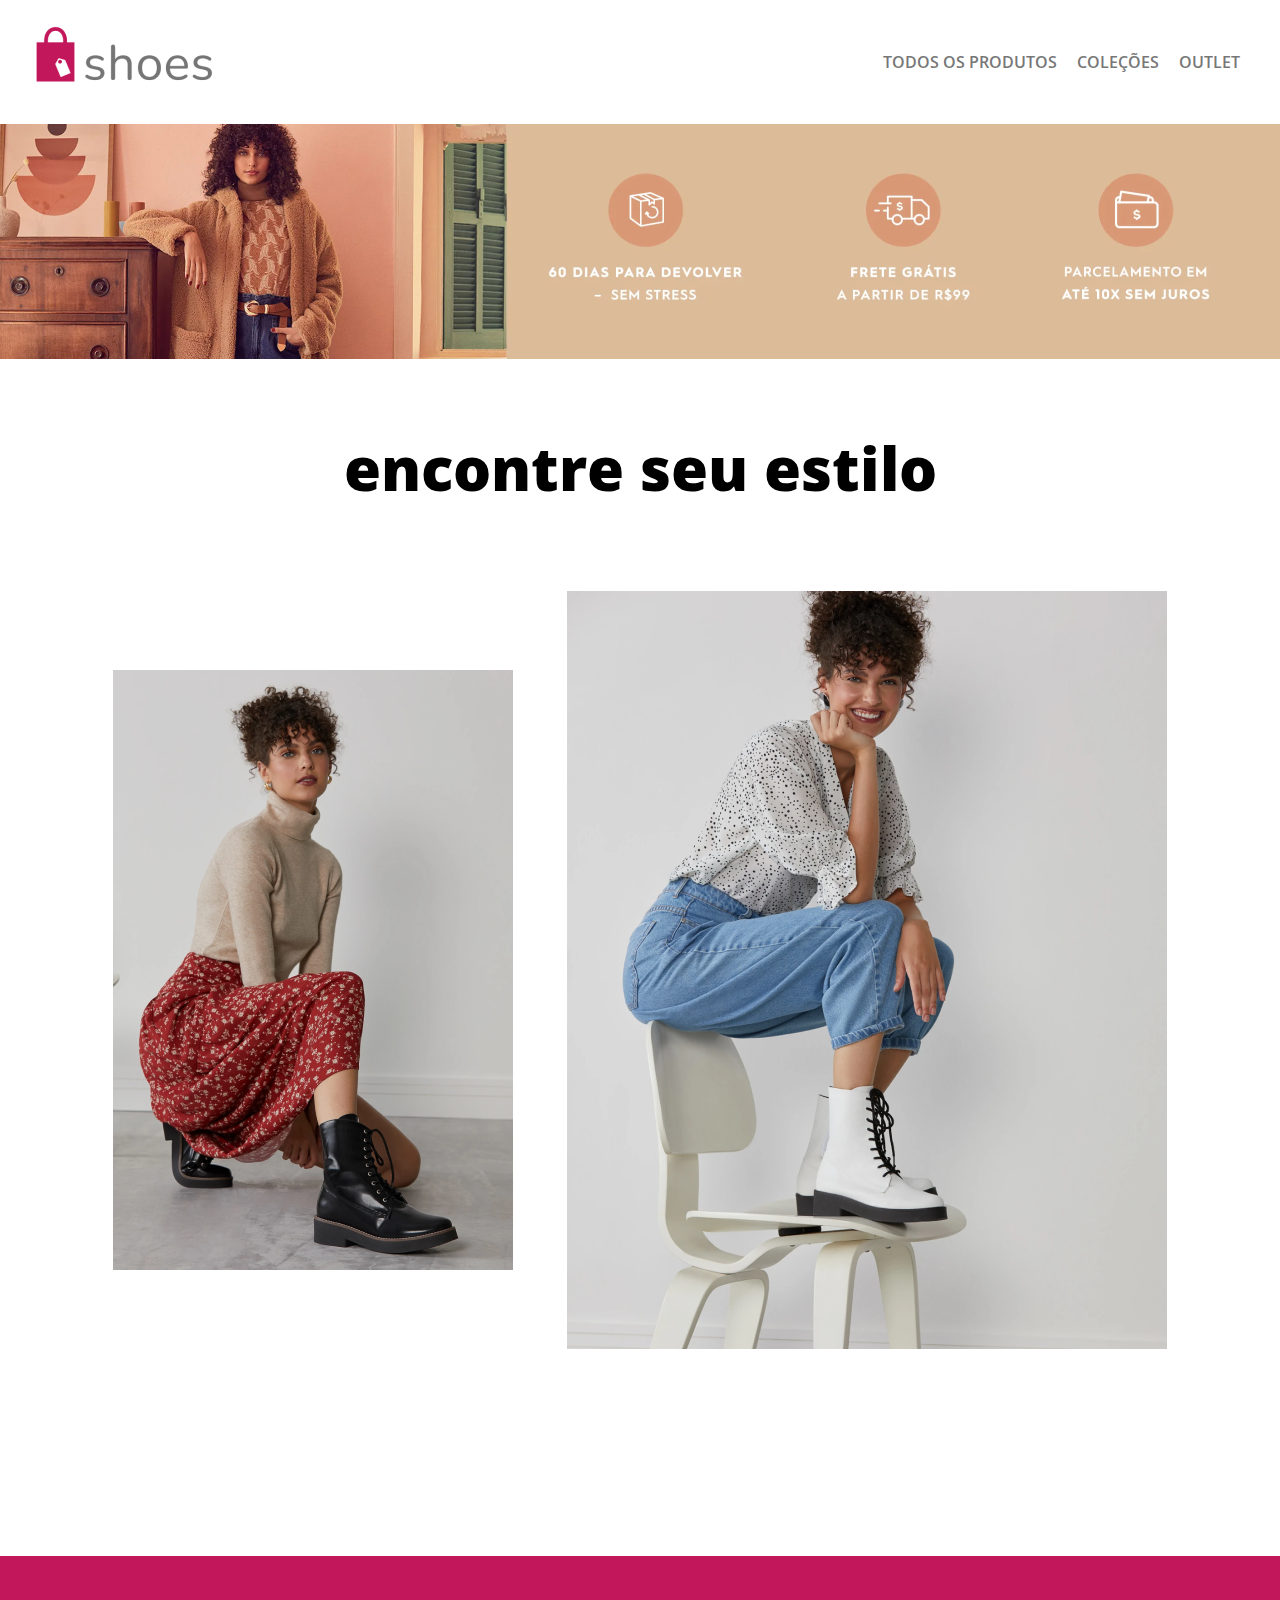
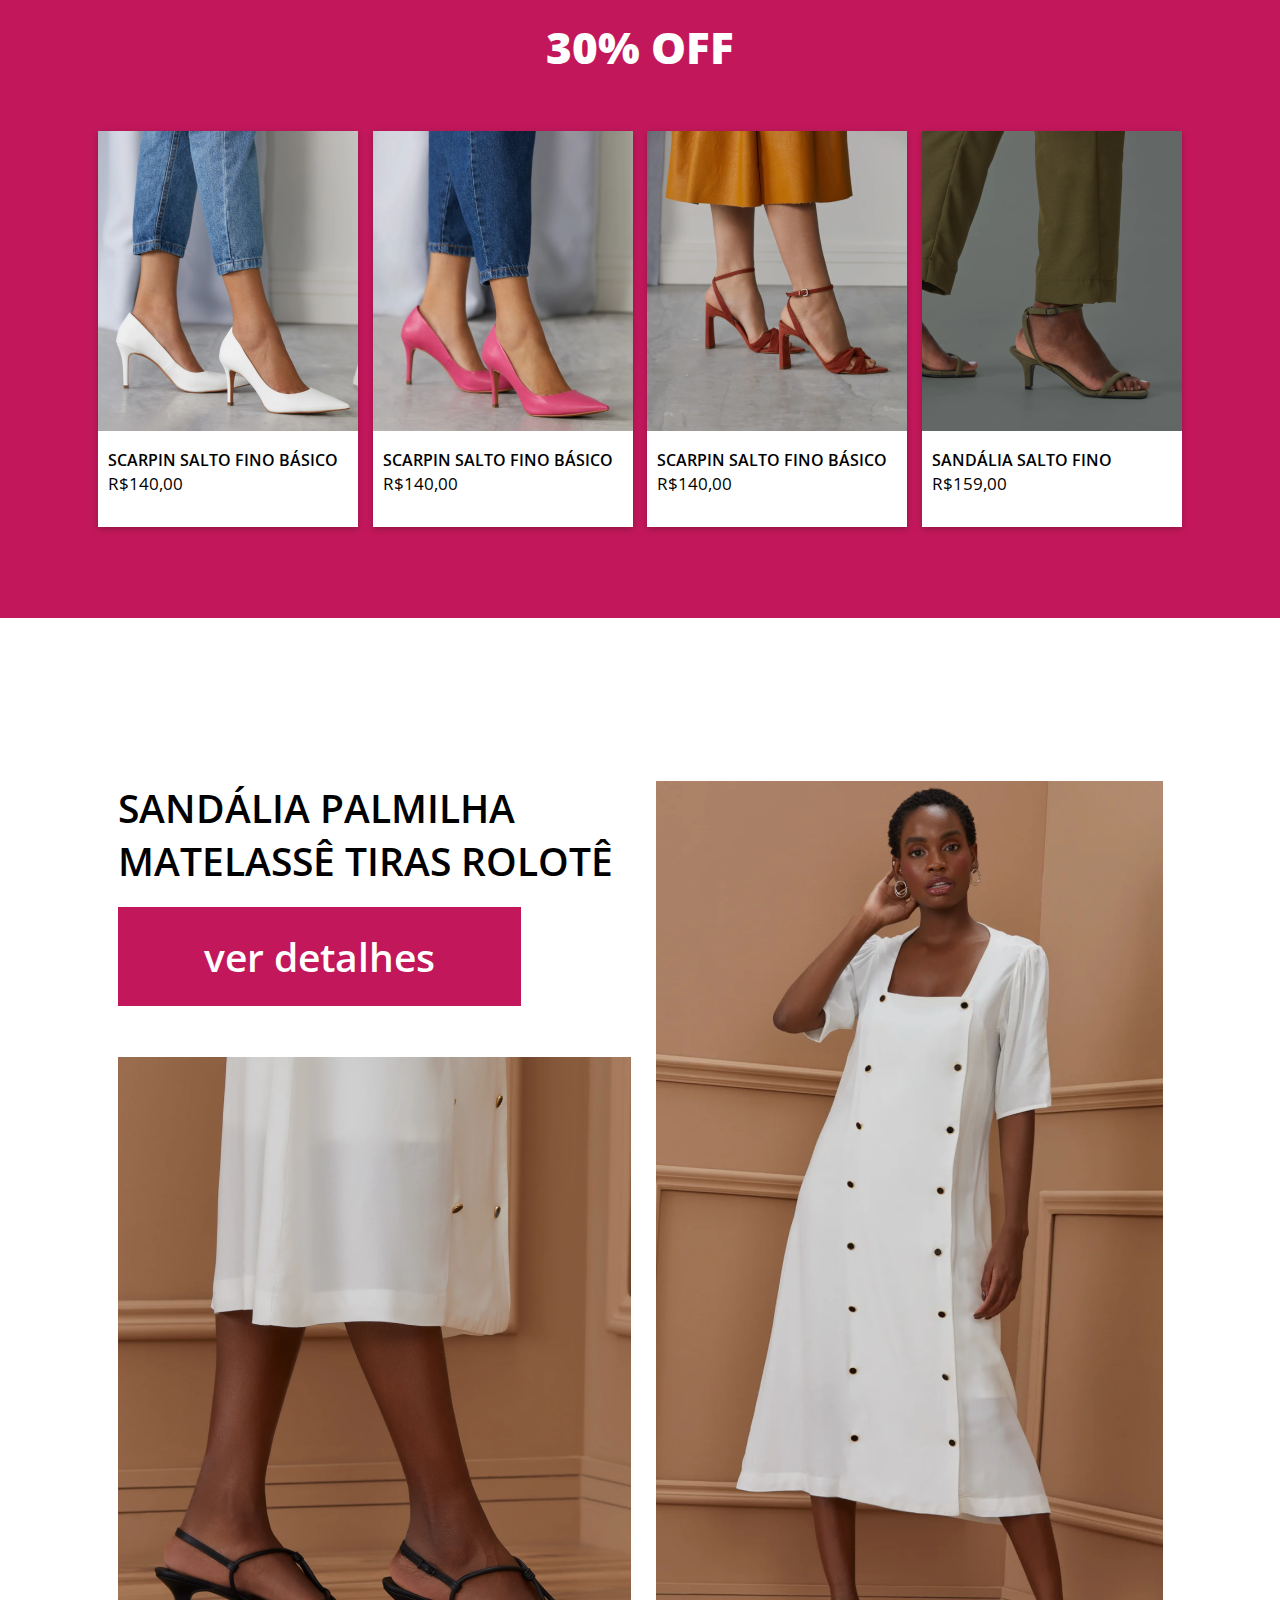
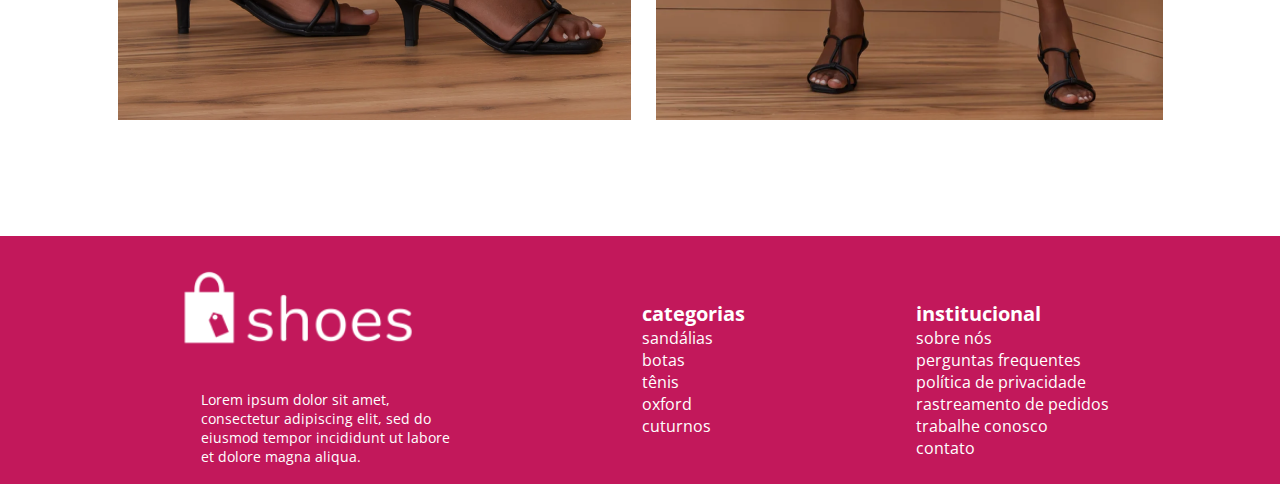
==== index.html @ 99ceb5c0 "Página Shoes Store criada" ====
<!DOCTYPE html>
<html lang="en">
  <head>
    <meta charset="UTF-8" />
    <meta http-equiv="X-UA-Compatible" content="IE=edge" />
    <meta name="viewport" content="width=device-width, initial-scale=1.0" />
    <link rel="preconnect" href="https://fonts.gstatic.com" />
    <link
      href="https://fonts.googleapis.com/css2?family=Open+Sans:wght@400;600;800&display=swap"
      rel="stylesheet"
    />
    <link rel="stylesheet" href="css/style.css" />
    <title>Shoes Store</title>
  </head>
  <body>
    <header class="container">
      <img src="img/logo-color.png" alt="Logo" />
      <nav>
        <a class="nav-link" href="#">Todos os Produtos</a>
        <a class="nav-link" href="#">Coleções</a>
        <a class="nav-link" href="#">Outlet</a>
      </nav>
    </header>
    <main class="container">
      <section class="banner"></section>
      <section>
        <h1>encontre seu estilo</h1>
        <div class="middle">
          <img src="img/photoshoot-1.png" alt="Foto1" />
          <img src="img/photoshoot-2.png" alt="Foto2" />
        </div>
      </section>
      <section id="off">
        <h3>30% off</h3>
        <div class="off">
          <div>
            <img src="img/shoes1.png" alt="Shoe 1" />
            <p class="descricao">Scarpin salto fino básico</p>
            <p class="preco">R$140,00</p>
          </div>
          <div>
            <img src="img/shoes2.png" alt="Shoe 2" />
            <p class="descricao">Scarpin salto fino básico</p>
            <p class="preco">R$140,00</p>
          </div>
          <div>
            <img src="img/shoes3.png" alt="Shoe 3" />
            <p class="descricao">Scarpin salto fino básico</p>
            <p class="preco">R$140,00</p>
          </div>
          <div>
            <img src="img/shoes4.png" alt="Shoe 4" />
            <p class="descricao">Sandália salto fino</p>
            <p class="preco">R$159,00</p>
          </div>
        </div>
      </section>
      <section class="detalhes">
        <div>
          <h3>sandália palmilha matelassê tiras rolotê</h3>
          <p>ver detalhes</p>
        </div>
        <img class="img3" src="img/photoshoot-3.png" alt="Shoe photo">
        <img class="img4" src="img/photoshoot-4.png" alt="Clotes em shoe photo">
      </section>
    </main>
    <footer class="footer">
      <nav>
        <div>
          <img src="img/logo-white.png" alt="logo-white">
          <p>Lorem ipsum dolor sit amet, consectetur adipiscing elit, sed do eiusmod tempor incididunt ut labore et dolore magna aliqua.</p>
        </div>
        <ul>
          <li class="destaque">categorias</li>
          <li><a href="#">sandálias</a></li>
          <li><a href="#">botas</a></li>
          <li><a href="#">tênis</a></li>
          <li><a href="#">oxford</a></li>
          <li><a href="#">cuturnos</a></li>
        </ul>
        <ul>
          <li class="destaque">institucional</li>
          <li><a href="#">sobre nós</a></li>
          <li><a href="#">perguntas frequentes</a></li>
          <li><a href="#">política de privacidade</a></li>
          <li><a href="#">rastreamento de pedidos</a></li>
          <li><a href="#">trabalhe conosco</a></li>
          <li><a href="#">contato</a></li>
        </ul>
      </nav>    
    </footer>
  </body>
</html>
---- css/style.css ----
* {
  box-sizing: border-box;
}

body {
  font-family: "Open Sans", sans-serif;
  margin: 0;
}

.container {
  max-width: 1280px;
  width: 100%;
  margin: 0 auto;
}

header {
  display: flex;
  justify-content: space-between;
  align-items: center;
  padding: 10px 20px;
}

nav {
  margin-right: 20px;
}

.nav-link {
  color: #777;
  font-weight: 600;
  text-decoration: none;
  text-transform: uppercase;
  padding-left: 16px;
}

.banner {
  background-image: url("../img/banner.png");
  height: 235px;
}

h1 {
  font-weight: 800;
  font-size: 60px;
  color: black;
  text-align: center;
  margin-top: 68px;
  margin-bottom: 82px;
}

.middle {
  display: flex;
  flex-wrap: wrap;
  margin: 0 113px 207px;
  justify-content: space-between;
  align-items: center;
}

#off {
  background-color: #c2185b;
  height: 662px;
  margin-bottom: 163px;
 }

#off h3 {
  font-weight: 800;
  font-size: 44px;
  text-transform: uppercase;
  color: #fff;
  margin: 0;
  padding-top: 61px;
  padding-bottom: 54px;
  text-align: center;
}

.off {
  margin: 0 84px 99px;
  display:flex;
  flex-wrap: wrap;
  justify-content: space-evenly;
}

.off div {
  background-color: #fff;
  box-shadow: 0px 2px 6px rgba(0, 0, 0, 0.25);
  width: 260px;
}

.off div .descricao{
  font-size: 16px;
  font-weight: 600;
  text-transform: uppercase;
  color: #000;
  margin: 13px 0 1px 10px;
}

.off div .preco{
  font-size: 17px;
  font-weight: 400;
  color: #000;
  margin: 0 0 32px 10px;
}

.detalhes {
  display:flex;
  flex-direction: column;
  flex-wrap: wrap;
  justify-content:space-between;
  align-items:center;
  height: 939px;
  margin: 0 105px 116px 105px;
}

.detalhes div {
  width: 513px;
}

.detalhes div h3 {
  font-weight: 600;
  font-size: 39px;
  font-style: normal;
  text-transform: uppercase;
  color: #000;
  margin: 0;
}

.detalhes div p {
  width: 403px;
  height: 99px;
  background-color:#C2185B;
  text-align:center;
  padding: 23px 85px;
  margin: 20px 0 35px 0;
  color: #fff;
  font-weight: 600;
  font-size: 39px;
}

.footer {
  max-width: 1280px;
  width: 100%;
  margin: 0 auto;
  height: 248px;
  background-color: #C2185B;
}

.footer nav {
display: flex;
flex-wrap: wrap;
margin: 0 auto;
height: 248px;
justify-content: space-evenly;
align-content:center;
}

.footer nav div{
  width: 300px;
  height: 220px;
}

.footer nav div img{
  width: 255px;
}

.footer nav div p{
  width: 260px;
  font-style: normal;
  font-size: 14px;
  color:#fff;
  margin: 0 0 0 30px;
}

.footer nav ul{
  height: 170px;
  list-style: none;
  margin: 50px 0 0 0;
  padding: 0;
}

.footer nav .destaque{
  font-weight: 700;
  font-size: 20px;
  text-decoration: none;
  color: #fff; 
}
.footer nav ul li a{
  font-size: 16px;
  text-decoration: none;
  color: #fff; 
}
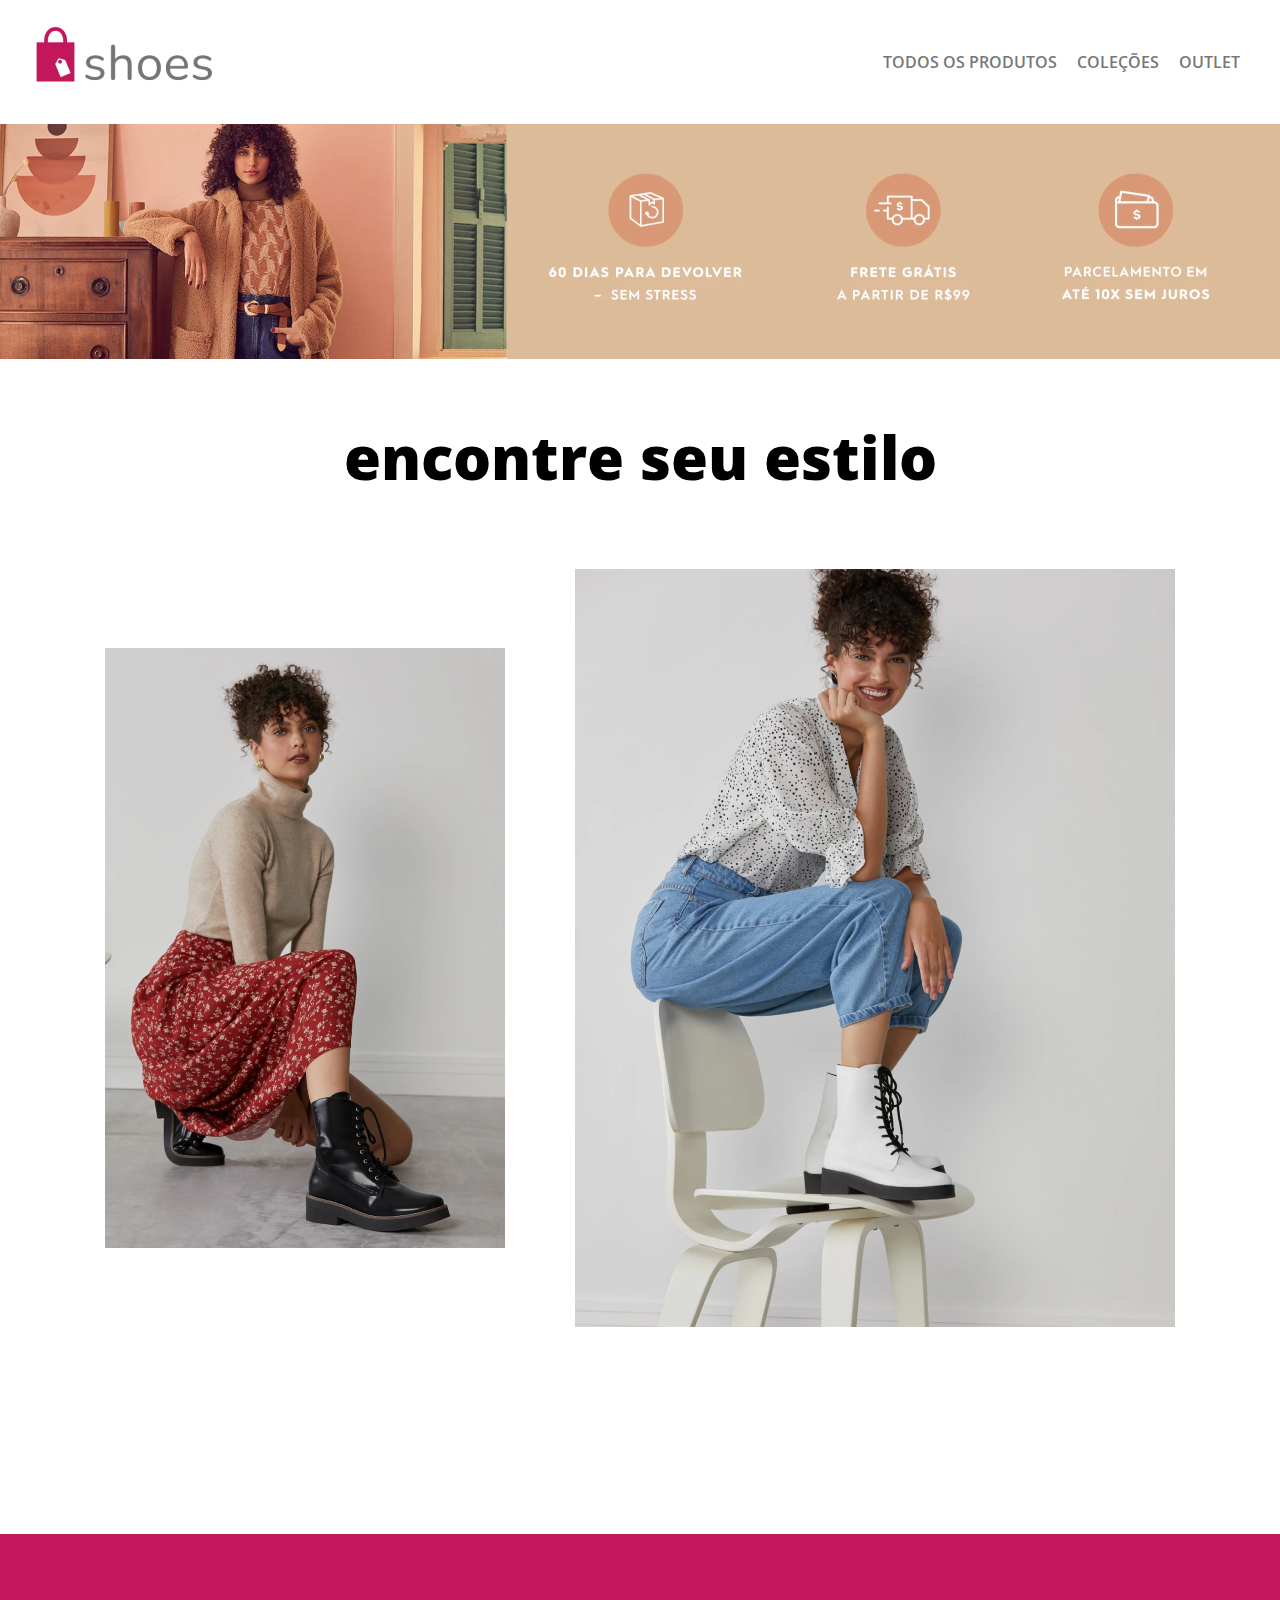
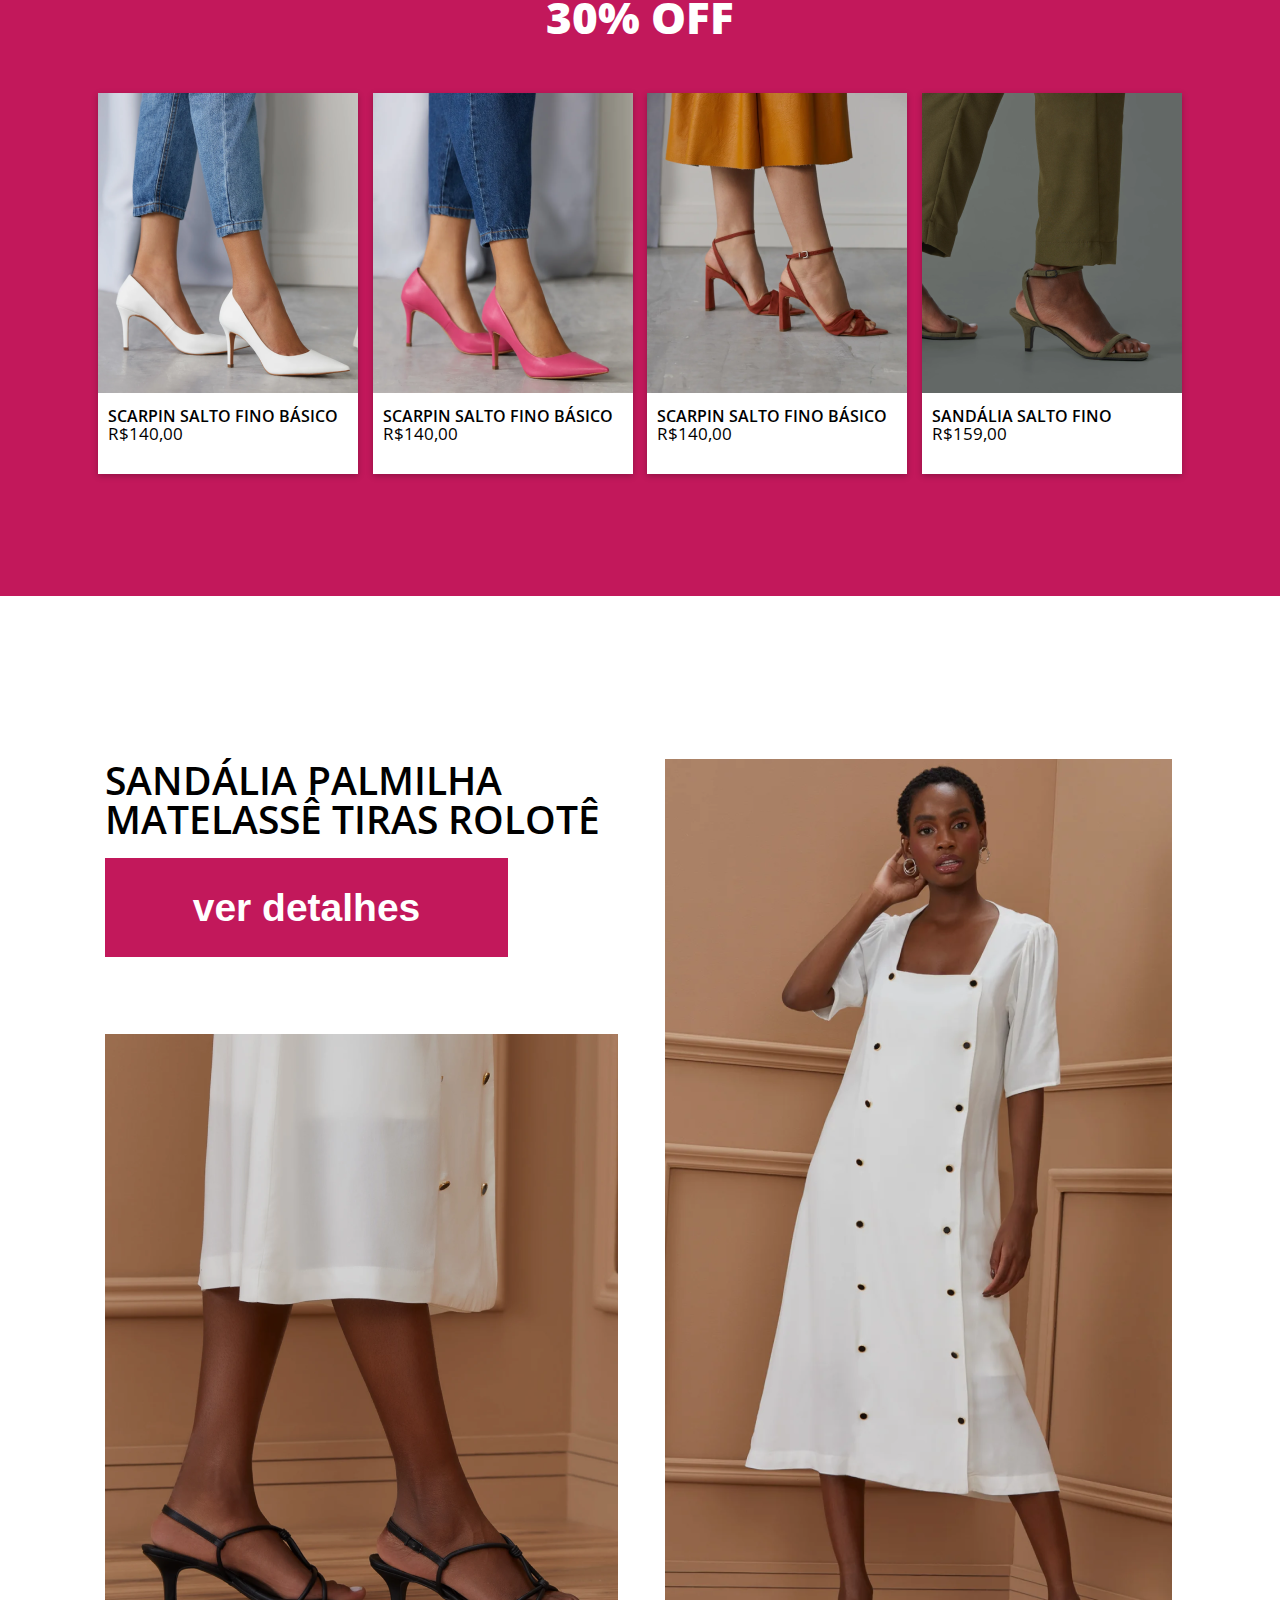
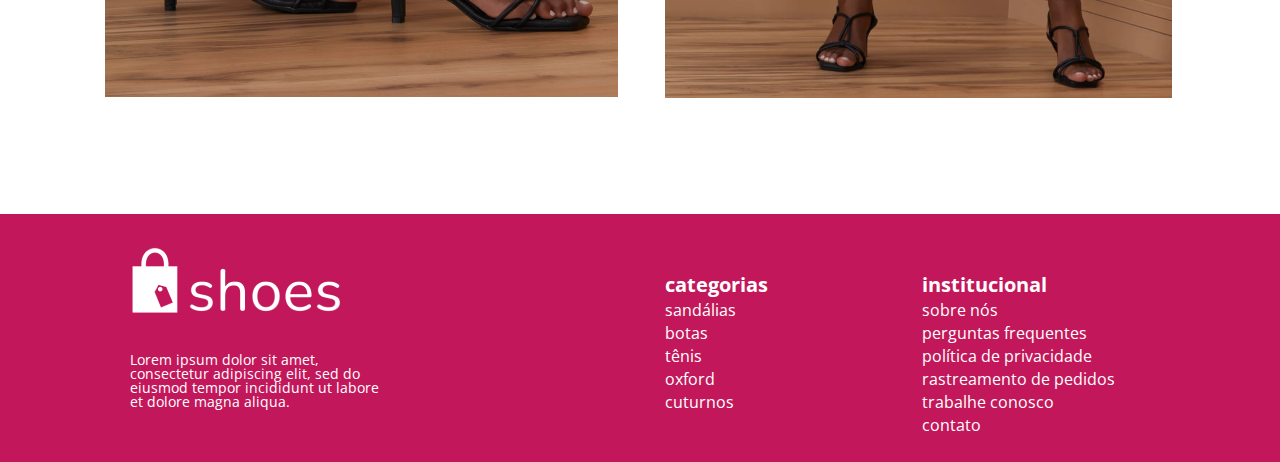
==== commit 36cd398d: "Responsividade parcialmente inserida" ====
--- a/index.html
+++ b/index.html
@@ -1,21 +1,19 @@
 <!DOCTYPE html>
-<html lang="en">
+<html lang="pt-br">
   <head>
     <meta charset="UTF-8" />
     <meta http-equiv="X-UA-Compatible" content="IE=edge" />
     <meta name="viewport" content="width=device-width, initial-scale=1.0" />
     <link rel="preconnect" href="https://fonts.gstatic.com" />
-    <link
-      href="https://fonts.googleapis.com/css2?family=Open+Sans:wght@400;600;800&display=swap"
-      rel="stylesheet"
-    />
+    <link href="https://fonts.googleapis.com/css2?family=Open+Sans:wght@400;600;800&display=swap" rel="stylesheet"/>
+    <link rel="stylesheet" href="css/reset.css">
     <link rel="stylesheet" href="css/style.css" />
     <title>Shoes Store</title>
   </head>
   <body>
     <header class="container">
       <img src="img/logo-color.png" alt="Logo" />
-      <nav>
+      <nav class="nav-header">
         <a class="nav-link" href="#">Todos os Produtos</a>
         <a class="nav-link" href="#">Coleções</a>
         <a class="nav-link" href="#">Outlet</a>
@@ -56,20 +54,26 @@
         </div>
       </section>
       <section class="detalhes">
-        <div>
-          <h3>sandália palmilha matelassê tiras rolotê</h3>
-          <p>ver detalhes</p>
+        <div class="detalhes-esq">
+          <div>
+            <h3>sandália palmilha matelassê tiras rolotê</h3>
+            <button type="button">ver detalhes</button>
+          </div>
+          <div class="img3">
+            <img src="img/photoshoot-3.png" alt="Shoe photo">
+          </div>
         </div>
-        <img class="img3" src="img/photoshoot-3.png" alt="Shoe photo">
-        <img class="img4" src="img/photoshoot-4.png" alt="Clotes em shoe photo">
+        <div class="img4">
+          <img src="img/photoshoot-4.png" alt="Clotes em shoe photo">
+        </div>
       </section>
     </main>
-    <footer class="footer">
-      <nav>
+    <footer class="container">
         <div>
           <img src="img/logo-white.png" alt="logo-white">
           <p>Lorem ipsum dolor sit amet, consectetur adipiscing elit, sed do eiusmod tempor incididunt ut labore et dolore magna aliqua.</p>
         </div>
+        <nav class="nav-footer">
         <ul>
           <li class="destaque">categorias</li>
           <li><a href="#">sandálias</a></li>
@@ -84,10 +88,10 @@
           <li><a href="#">perguntas frequentes</a></li>
           <li><a href="#">política de privacidade</a></li>
           <li><a href="#">rastreamento de pedidos</a></li>
-          <li><a href="#">trabalhe conosco</a></li>
+          <li><a href="trabalhe.html">trabalhe conosco</a></li>
           <li><a href="#">contato</a></li>
         </ul>
-      </nav>    
+        </nav>    
     </footer>
   </body>
-</html>
+</html>--- a/css/style.css
+++ b/css/style.css
@@ -1,10 +1,5 @@
-* {
-  box-sizing: border-box;
-}
-
 body {
   font-family: "Open Sans", sans-serif;
-  margin: 0;
 }
 
 .container {
@@ -20,7 +15,7 @@
   padding: 10px 20px;
 }
 
-nav {
+.nav-header {
   margin-right: 20px;
 }
 
@@ -49,7 +44,7 @@
 .middle {
   display: flex;
   flex-wrap: wrap;
-  margin: 0 113px 207px;
+  margin: 0 105px 207px;
   justify-content: space-between;
   align-items: center;
 }
@@ -101,19 +96,31 @@
 
 .detalhes {
   display:flex;
-  flex-direction: column;
   flex-wrap: wrap;
   justify-content:space-between;
   align-items:center;
   height: 939px;
-  margin: 0 105px 116px 105px;
+  margin: 0 105px 116px;
 }
 
 .detalhes div {
-  width: 513px;
-}
-
-.detalhes div h3 {
+  max-width: 513px;
+  width: 100%;
+}
+
+.detalhes .img4 {
+  text-align: center;
+}
+
+.detalhes-esq {
+  height: 939px;
+  display: flex;
+  flex-direction: column;
+  justify-content: space-between;
+  align-items: center;
+}
+
+.detalhes-esq div h3 {
   font-weight: 600;
   font-size: 39px;
   font-style: normal;
@@ -122,67 +129,223 @@
   margin: 0;
 }
 
-.detalhes div p {
+.detalhes-esq div button {
   width: 403px;
   height: 99px;
   background-color:#C2185B;
-  text-align:center;
-  padding: 23px 85px;
-  margin: 20px 0 35px 0;
+  text-align: center;
+  padding: 0;
+  border: none;
+  margin-top: 20px;
   color: #fff;
   font-weight: 600;
   font-size: 39px;
 }
 
-.footer {
-  max-width: 1280px;
-  width: 100%;
-  margin: 0 auto;
+.detalhes-esq div button:hover {
+  cursor:pointer;
+  box-shadow: 6px 7px 14px 1px #C2185B;
+}
+
+footer {
   height: 248px;
+  padding: 0 105px;
   background-color: #C2185B;
-}
-
-.footer nav {
-display: flex;
-flex-wrap: wrap;
-margin: 0 auto;
-height: 248px;
-justify-content: space-evenly;
-align-content:center;
-}
-
-.footer nav div{
+  display:flex;
+  flex-wrap: wrap;
+  justify-content: space-between;
+  align-items: center;
+}
+
+footer div{
   width: 300px;
   height: 220px;
-}
-
-.footer nav div img{
-  width: 255px;
-}
-
-.footer nav div p{
+  margin-left: 15px;
+}
+
+footer div p{
   width: 260px;
   font-style: normal;
   font-size: 14px;
   color:#fff;
-  margin: 0 0 0 30px;
-}
-
-.footer nav ul{
+  margin-left: 10px;
+}
+
+.nav-footer {
+  max-width: 450px;
+  width: 100%;
+  display: flex;
+  flex-wrap: wrap;
+  justify-content: space-between;
+  align-items: center;
+  margin-right: 60px;
+  padding-top: 30px;
+}
+
+.nav-footer ul{
   height: 170px;
   list-style: none;
-  margin: 50px 0 0 0;
-  padding: 0;
-}
-
-.footer nav .destaque{
+}
+
+.nav-footer .destaque{
   font-weight: 700;
   font-size: 20px;
   text-decoration: none;
   color: #fff; 
 }
-.footer nav ul li a{
+
+.nav-footer ul li {
+  padding-top: 7px;
+}
+
+.nav-footer ul li a{
   font-size: 16px;
   text-decoration: none;
   color: #fff; 
+}
+
+/* trabelhe conosco */
+
+.contact-heading {
+  font-size: 40px;
+  font-weight: 600;
+  color: #575757;
+}
+
+.contato {
+  display:flex;
+}
+
+form, article {
+  flex: 1;
+}
+
+form {
+  display:flex;
+  flex-direction: column;
+  margin-right: 80px;
+  color: #9b9b9b;
+}
+
+input, select {
+  margin-bottom: 15px;
+  padding: 5px 10px;
+  border: 1px solid #9b9b9b;
+}
+
+label{
+  font-size: 18px;
+  margin-bottom: 5px;
+}
+
+/* responsividade */
+
+@media (max-width: 824px) {
+  body {
+    margin: 0 15px;
+  }
+  
+  header{
+    padding: 0;
+  }
+  .nav-header {
+    max-width: 200px;
+    margin:0;
+    display:flex;
+    flex-direction: column;
+    justify-self:center;
+  }
+
+  .nav-header a {
+    padding-left: 0;
+    padding-top: 8px;
+  }
+
+  h1 {
+    font-size: 30px;
+    margin-top: 30px;
+    margin-bottom: 30px;
+  }
+
+  .middle {
+    margin: 0;
+    flex-direction: column;
+    justify-content: center;
+    align-items:center;
+  }
+
+  .middle img {
+    width: 100%;
+    margin-bottom: 30px;
+  }
+
+  #off {
+    height:fit-content;
+    margin-bottom: 30px;
+  }
+
+  #off h3 {
+    font-size: 30px;
+    padding-top: 20px;
+    padding-bottom: 20px;
+  }
+
+  .off {
+    margin-bottom: 20px;
+  }
+
+  .off div {
+    margin-bottom: 20px;
+  }
+
+  .detalhes {
+    height: fit-content;
+    margin: 0;
+    flex-direction: column;
+    justify-content: center;
+    align-items:center;
+  }
+
+  .detalhes-esq {
+    height:fit-content;
+  }
+
+  .detalhes-esq div {
+    text-align: center;
+    margin-bottom: 20px;
+  }
+
+  .detalhes-esq div h3 {
+    font-size: 20px;
+    /* margin-left: 157px; */
+    width: 200px;
+    text-align: center;
+  }
+
+  .detalhes-esq div button {
+    width: 200px;
+    height: 50px;
+    margin-top: 20px;
+    font-size: 20px;
+  }
+
+  .detalhes .img4 {
+    margin-bottom: 30px;
+  }
+  
+  footer {
+    height: fit-content;
+    padding: 0 20px;
+  }
+
+  footer div {
+    width: 100%;
+    margin-left: 0;
+    height: 190px;
+  }
+  
+  .nav-footer {
+    padding: 0;
+    margin: 10px 10px;
+  }
 }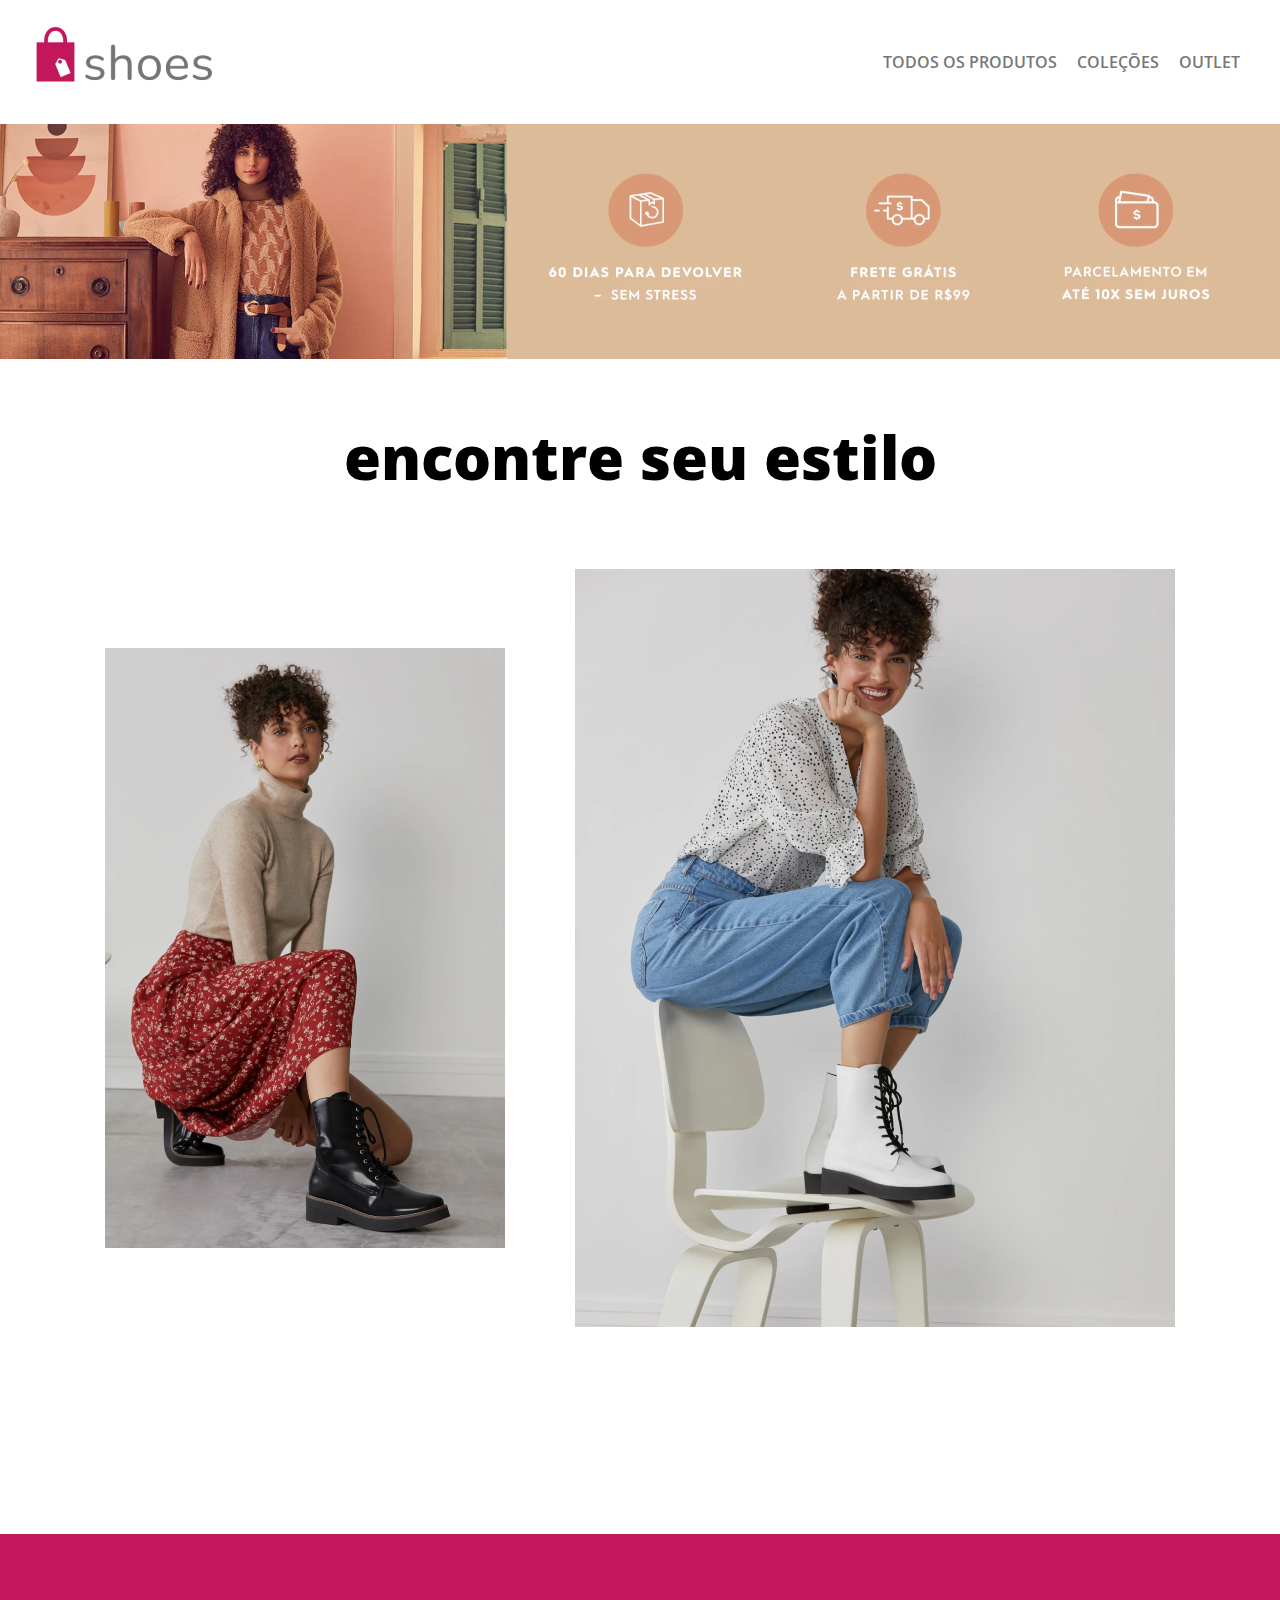
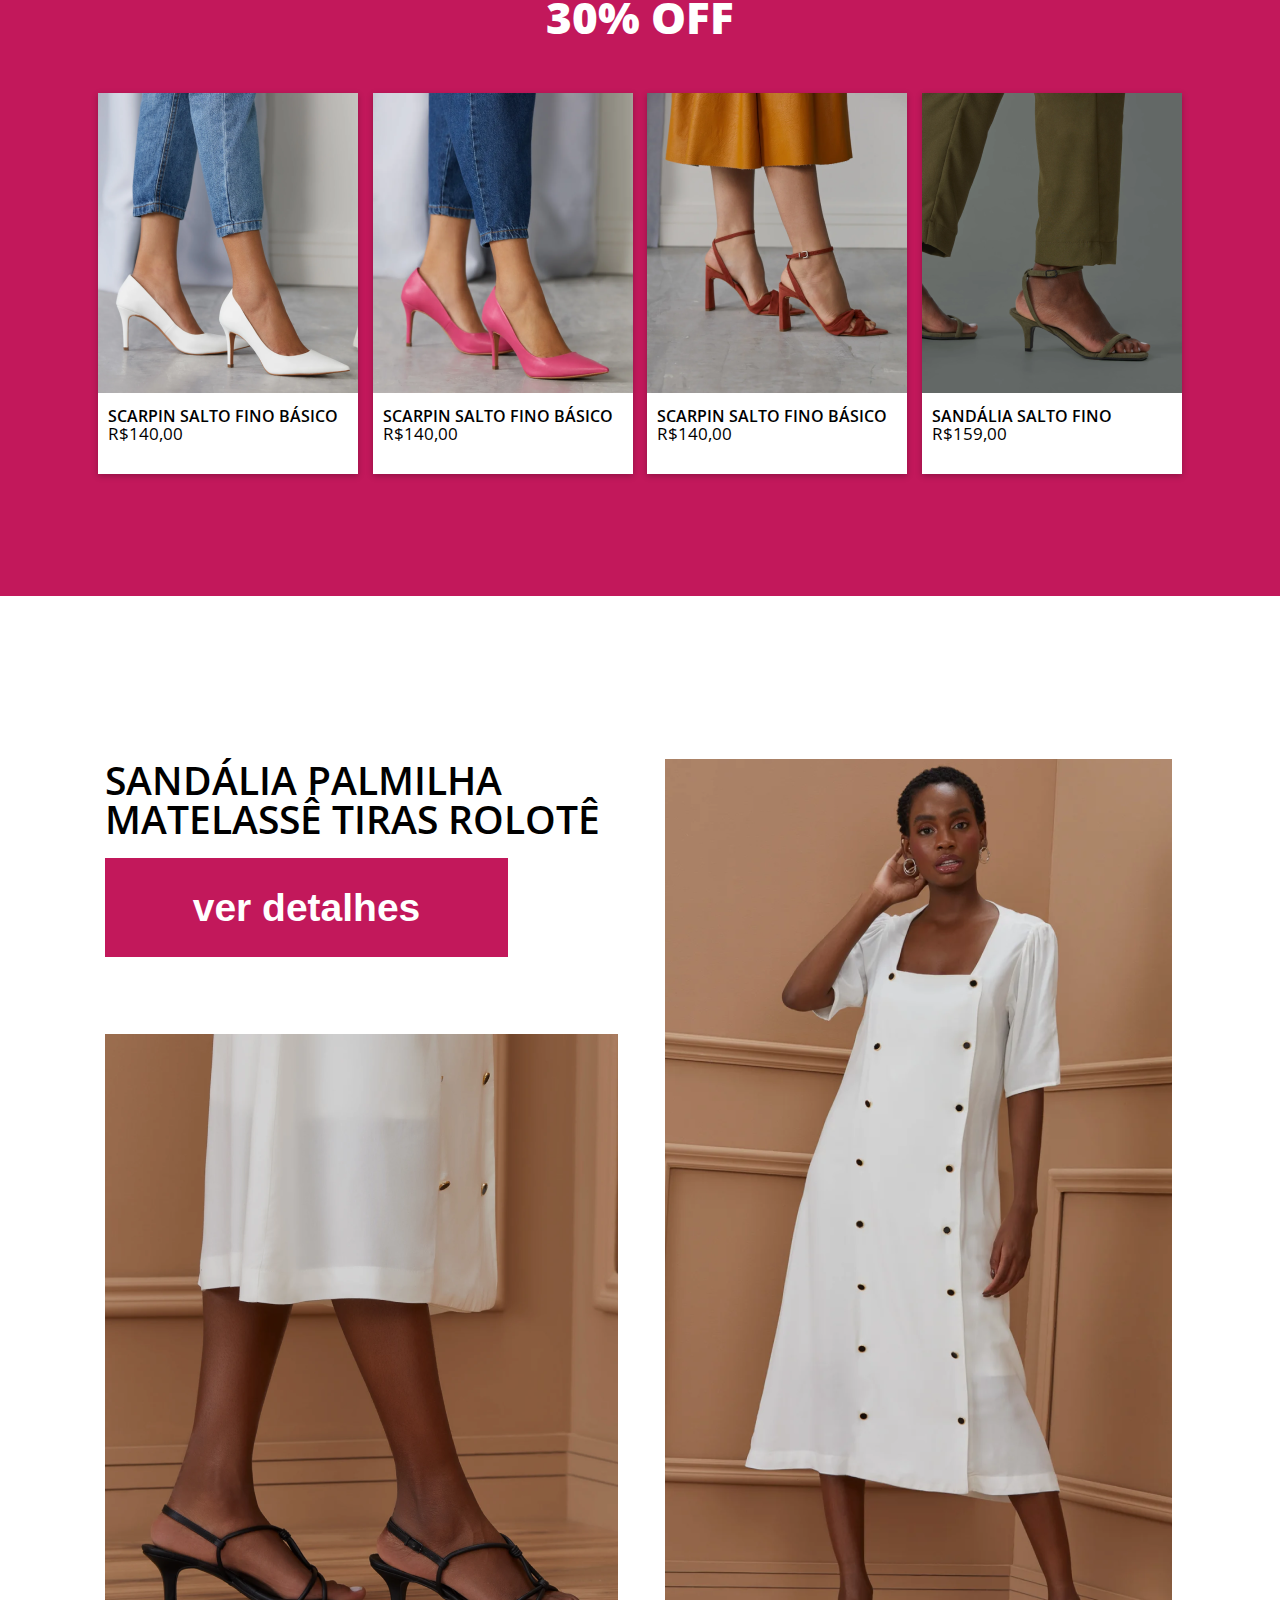
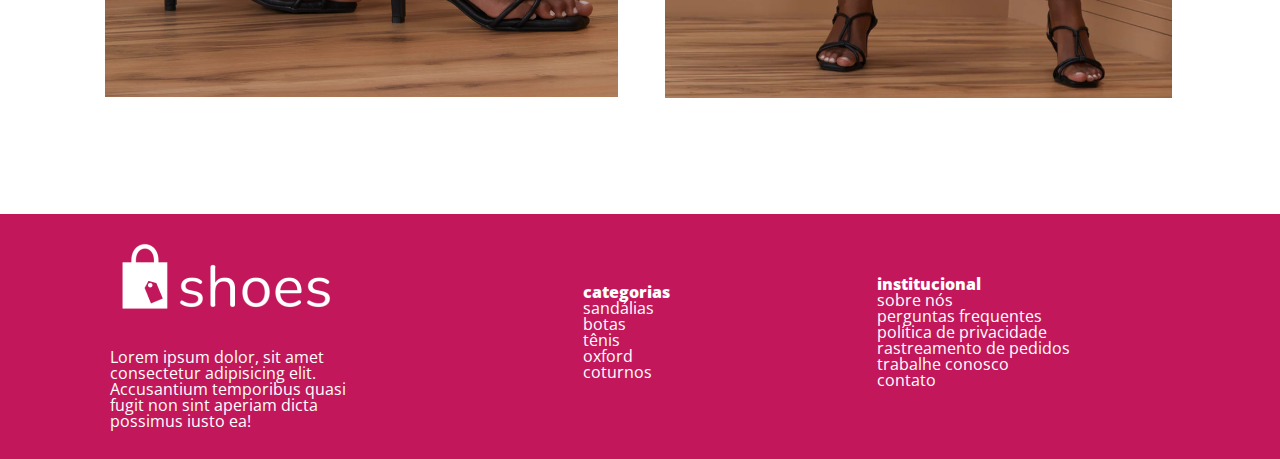
==== commit 58549129: "Adicionada página trabalhe conosco" ====
--- a/index.html
+++ b/index.html
@@ -7,7 +7,7 @@
     <link rel="preconnect" href="https://fonts.gstatic.com" />
     <link href="https://fonts.googleapis.com/css2?family=Open+Sans:wght@400;600;800&display=swap" rel="stylesheet"/>
     <link rel="stylesheet" href="css/reset.css">
-    <link rel="stylesheet" href="css/style.css" />
+    <link rel="stylesheet" href="css/index.css" />
     <title>Shoes Store</title>
   </head>
   <body>
@@ -68,30 +68,32 @@
         </div>
       </section>
     </main>
-    <footer class="container">
+    <footer class="footer">
+      <div class="container">  
         <div>
-          <img src="img/logo-white.png" alt="logo-white">
-          <p>Lorem ipsum dolor sit amet, consectetur adipiscing elit, sed do eiusmod tempor incididunt ut labore et dolore magna aliqua.</p>
+          <img src="./img/logo-white.png" alt="White Logo">
+          <p>Lorem ipsum dolor, sit amet consectetur adipisicing elit. Accusantium temporibus quasi fugit non sint aperiam dicta possimus iusto ea!</p>
         </div>
-        <nav class="nav-footer">
-        <ul>
-          <li class="destaque">categorias</li>
-          <li><a href="#">sandálias</a></li>
-          <li><a href="#">botas</a></li>
-          <li><a href="#">tênis</a></li>
-          <li><a href="#">oxford</a></li>
-          <li><a href="#">cuturnos</a></li>
-        </ul>
-        <ul>
-          <li class="destaque">institucional</li>
-          <li><a href="#">sobre nós</a></li>
-          <li><a href="#">perguntas frequentes</a></li>
-          <li><a href="#">política de privacidade</a></li>
-          <li><a href="#">rastreamento de pedidos</a></li>
-          <li><a href="trabalhe.html">trabalhe conosco</a></li>
-          <li><a href="#">contato</a></li>
-        </ul>
-        </nav>    
+        
+        <div class="categorias">
+          <h3>categorias</h3>
+          <a href="#" class="footer-link">sandálias</a>
+          <a href="#" class="footer-link">botas</a>
+          <a href="#" class="footer-link">tênis</a>
+          <a href="#" class="footer-link">oxford</a>
+          <a href="#" class="footer-link">coturnos</a>
+        </div>
+  
+        <div class="institucional">
+          <h3>institucional</h3>
+          <a href="#" class="footer-link">sobre nós</a>
+          <a href="#" class="footer-link">perguntas frequentes</a>
+          <a href="#" class="footer-link">política de privacidade</a>
+          <a href="#" class="footer-link">rastreamento de pedidos</a>
+          <a href="trabalhe.html" class="footer-link">trabalhe conosco</a>
+          <a href="index.html" class="footer-link">contato</a>
+        </div>
+      </div>
     </footer>
   </body>
 </html>--- a/css/index.css
+++ b/css/index.css
@@ -0,0 +1,226 @@
+h1 {
+  font-weight: 800;
+  font-size: 60px;
+  color: black;
+  text-align: center;
+  margin-top: 68px;
+  margin-bottom: 82px;
+}
+
+.middle {
+  display: flex;
+  flex-wrap: wrap;
+  margin: 0 105px 207px;
+  justify-content: space-between;
+  align-items: center;
+}
+
+#off {
+  background-color: #c2185b;
+  height: 662px;
+  margin-bottom: 163px;
+ }
+
+#off h3 {
+  font-weight: 800;
+  font-size: 44px;
+  text-transform: uppercase;
+  color: #fff;
+  margin: 0;
+  padding-top: 61px;
+  padding-bottom: 54px;
+  text-align: center;
+}
+
+.off {
+  margin: 0 84px 99px;
+  display:flex;
+  flex-wrap: wrap;
+  justify-content: space-evenly;
+}
+
+.off div {
+  background-color: #fff;
+  box-shadow: 0px 2px 6px rgba(0, 0, 0, 0.25);
+  width: 260px;
+}
+
+.off div .descricao{
+  font-size: 16px;
+  font-weight: 600;
+  text-transform: uppercase;
+  color: #000;
+  margin: 13px 0 1px 10px;
+}
+
+.off div .preco{
+  font-size: 17px;
+  font-weight: 400;
+  color: #000;
+  margin: 0 0 32px 10px;
+}
+
+.detalhes {
+  display:flex;
+  flex-wrap: wrap;
+  justify-content:space-between;
+  align-items:center;
+  height: 939px;
+  margin: 0 105px 116px;
+}
+
+.detalhes div {
+  max-width: 513px;
+  width: 100%;
+}
+
+.detalhes .img4 {
+  text-align: center;
+}
+
+.detalhes-esq {
+  height: 939px;
+  display: flex;
+  flex-direction: column;
+  justify-content: space-between;
+  align-items: center;
+}
+
+.detalhes-esq div h3 {
+  font-weight: 600;
+  font-size: 39px;
+  font-style: normal;
+  text-transform: uppercase;
+  color: #000;
+  margin: 0;
+}
+
+.detalhes-esq div button {
+  width: 403px;
+  height: 99px;
+  background-color:#C2185B;
+  text-align: center;
+  padding: 0;
+  border: none;
+  margin-top: 20px;
+  color: #fff;
+  font-weight: 600;
+  font-size: 39px;
+}
+
+.detalhes-esq div button:hover {
+  cursor:pointer;
+  box-shadow: 6px 7px 14px 1px #C2185B;
+}
+
+/* responsividade */
+
+/* @media (max-width: 824px) {
+  body {
+    margin: 0 15px;
+  }
+  
+  header{
+    padding: 0;
+  }
+  .nav-header {
+    max-width: 200px;
+    margin:0;
+    display:flex;
+    flex-direction: column;
+    justify-self:center;
+  }
+
+  .nav-header a {
+    padding-left: 0;
+    padding-top: 8px;
+  }
+
+  h1 {
+    font-size: 30px;
+    margin-top: 30px;
+    margin-bottom: 30px;
+  }
+
+  .middle {
+    margin: 0;
+    flex-direction: column;
+    justify-content: center;
+    align-items:center;
+  }
+
+  .middle img {
+    width: 100%;
+    margin-bottom: 30px;
+  }
+
+  #off {
+    height:fit-content;
+    margin-bottom: 30px;
+  }
+
+  #off h3 {
+    font-size: 30px;
+    padding-top: 20px;
+    padding-bottom: 20px;
+  }
+
+  .off {
+    margin-bottom: 20px;
+  }
+
+  .off div {
+    margin-bottom: 20px;
+  }
+
+  .detalhes {
+    height: fit-content;
+    margin: 0;
+    flex-direction: column;
+    justify-content: center;
+    align-items:center;
+  }
+
+  .detalhes-esq {
+    height:fit-content;
+  }
+
+  .detalhes-esq div {
+    text-align: center;
+    margin-bottom: 20px;
+  }
+
+  .detalhes-esq div h3 {
+    font-size: 20px;
+    margin-left: 157px;
+    width: 200px;
+    text-align: center;
+  }
+
+  .detalhes-esq div button {
+    width: 200px;
+    height: 50px;
+    margin-top: 20px;
+    font-size: 20px;
+  }
+
+  .detalhes .img4 {
+    margin-bottom: 30px;
+  }
+  
+  footer {
+    height: fit-content;
+    padding: 0 20px;
+  }
+
+  footer div {
+    width: 100%;
+    margin-left: 0;
+    height: 190px;
+  }
+  
+  .nav-footer {
+    padding: 0;
+    margin: 10px 10px;
+  }
+} */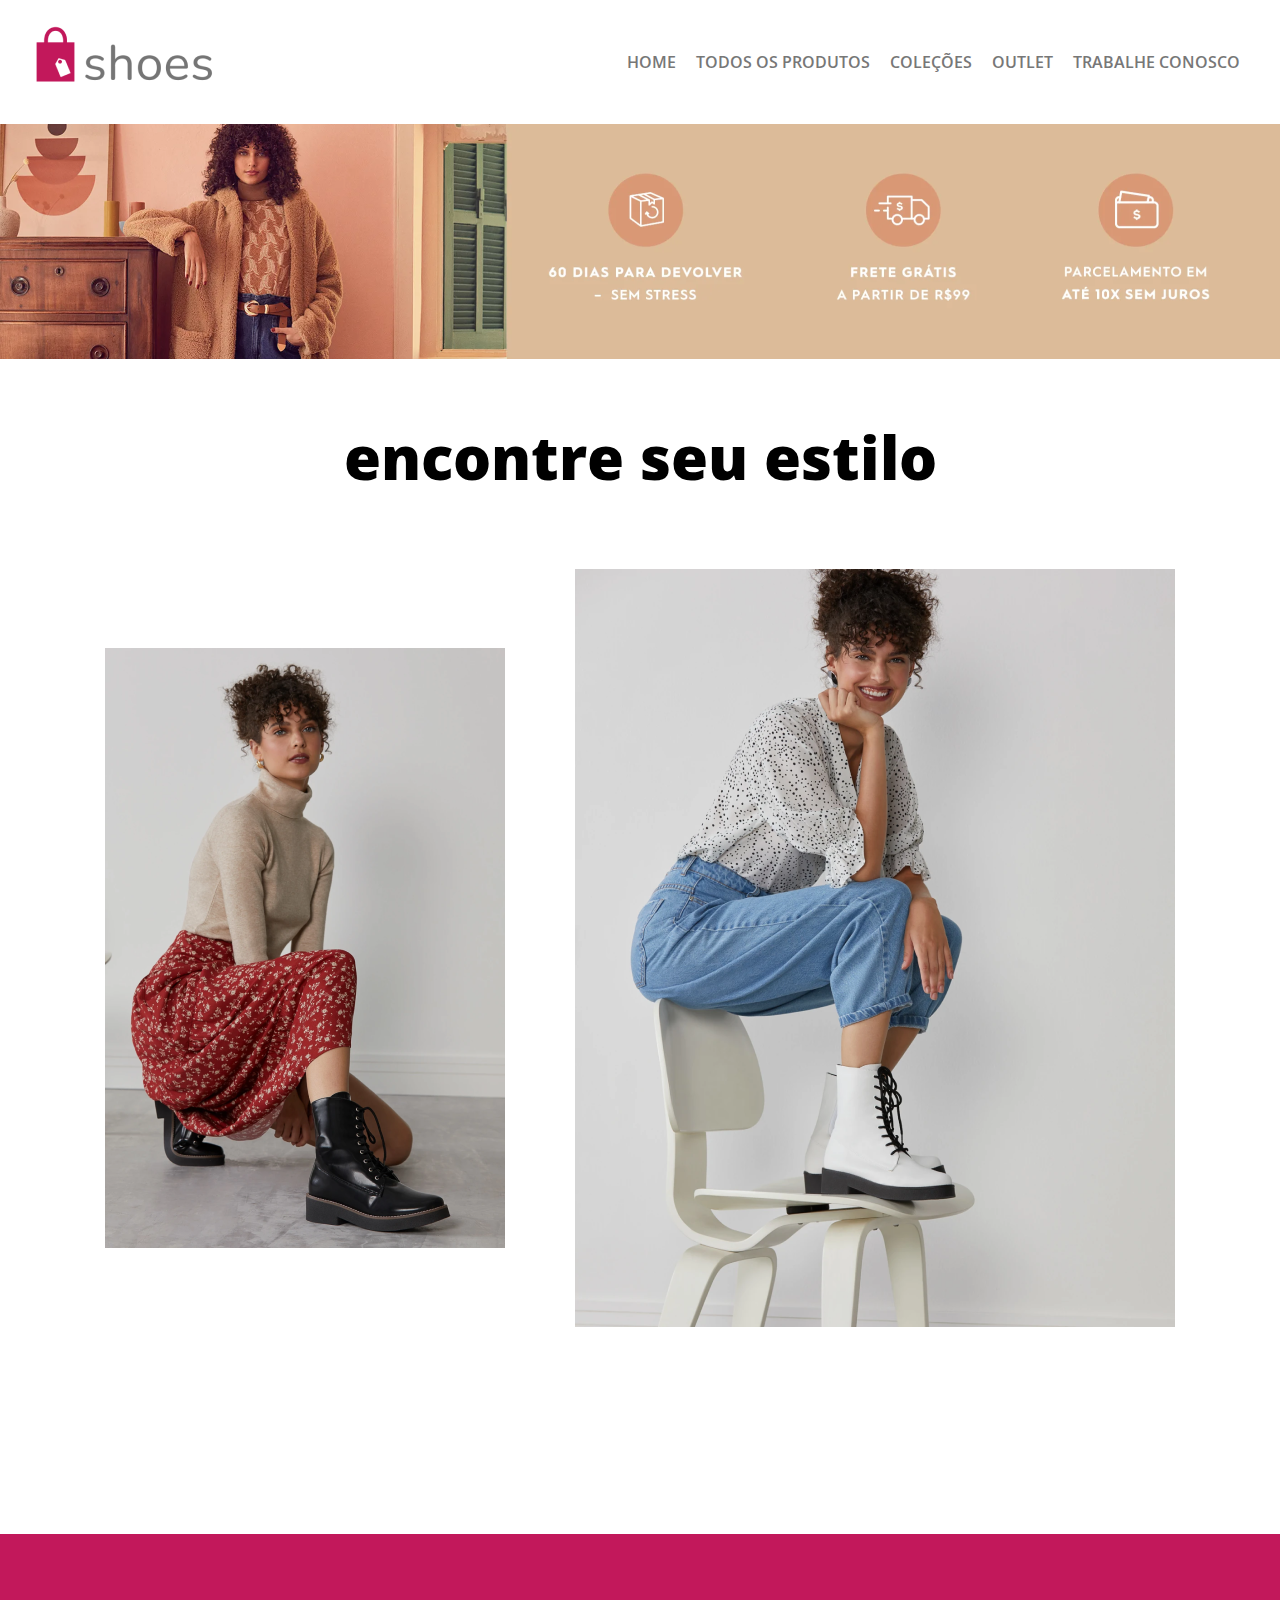
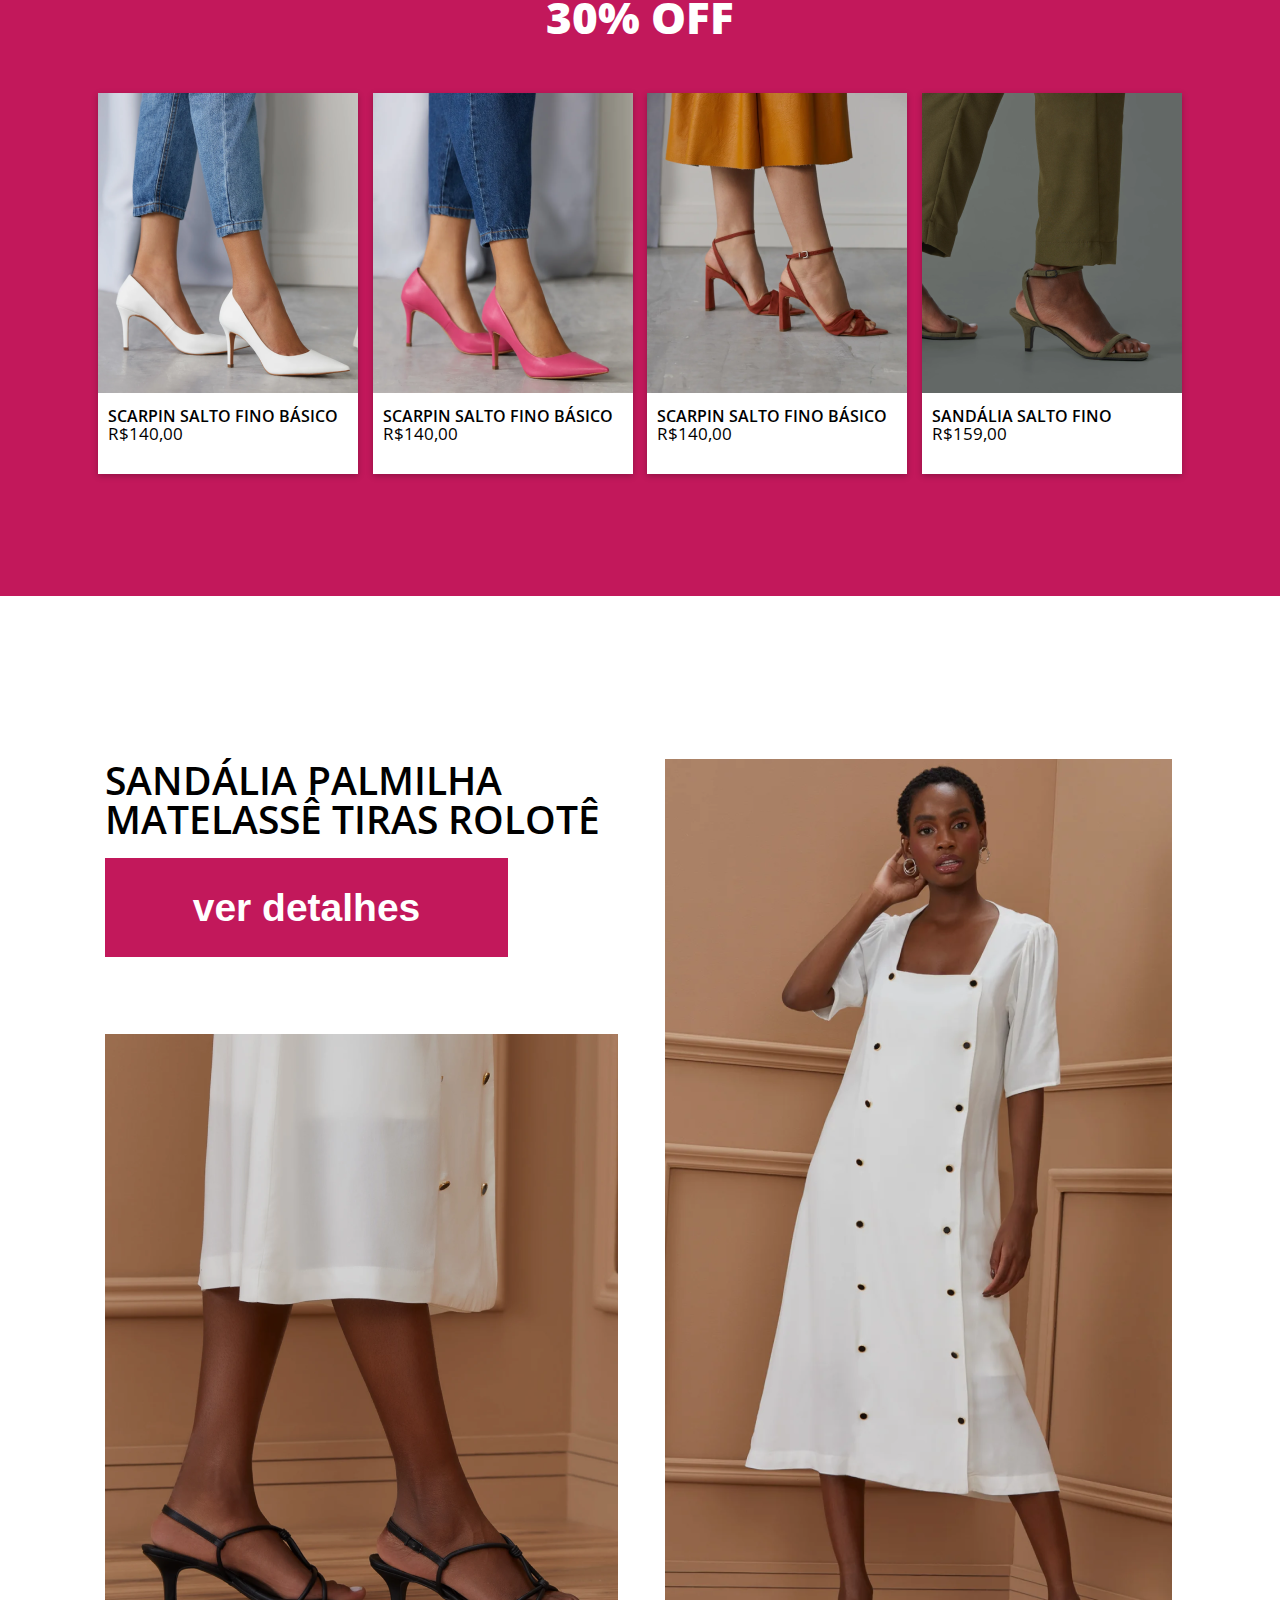
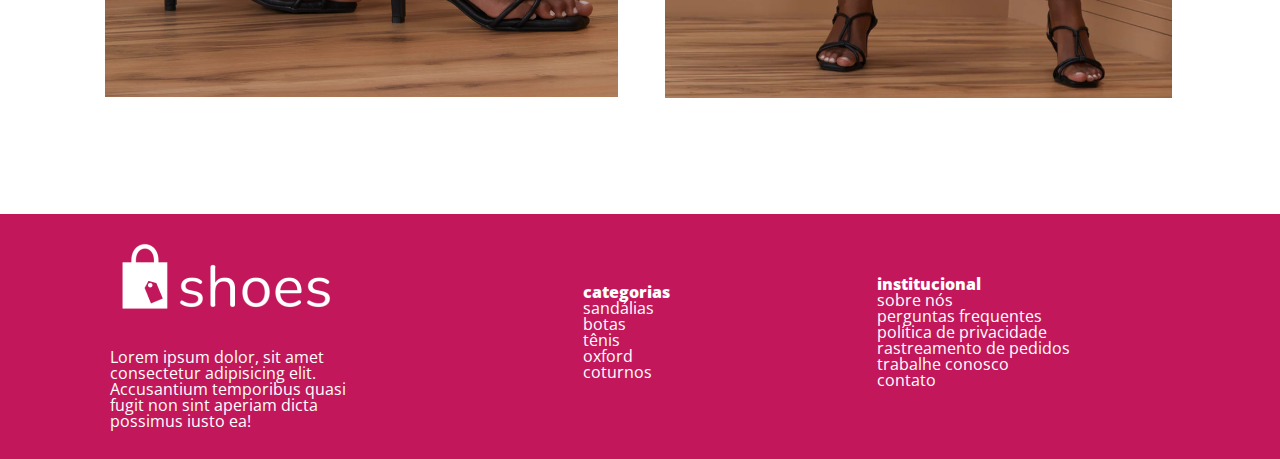
==== commit 3145e750: "Adicionados links Home e Trabalhe Conosco" ====
--- a/index.html
+++ b/index.html
@@ -14,9 +14,11 @@
     <header class="container">
       <img src="img/logo-color.png" alt="Logo" />
       <nav class="nav-header">
+        <a class="nav-link" href="index.html">Home</a>
         <a class="nav-link" href="#">Todos os Produtos</a>
         <a class="nav-link" href="#">Coleções</a>
         <a class="nav-link" href="#">Outlet</a>
+        <a class="nav-link" href="trabalhe.html">Trabalhe Conosco</a>
       </nav>
     </header>
     <main class="container">
